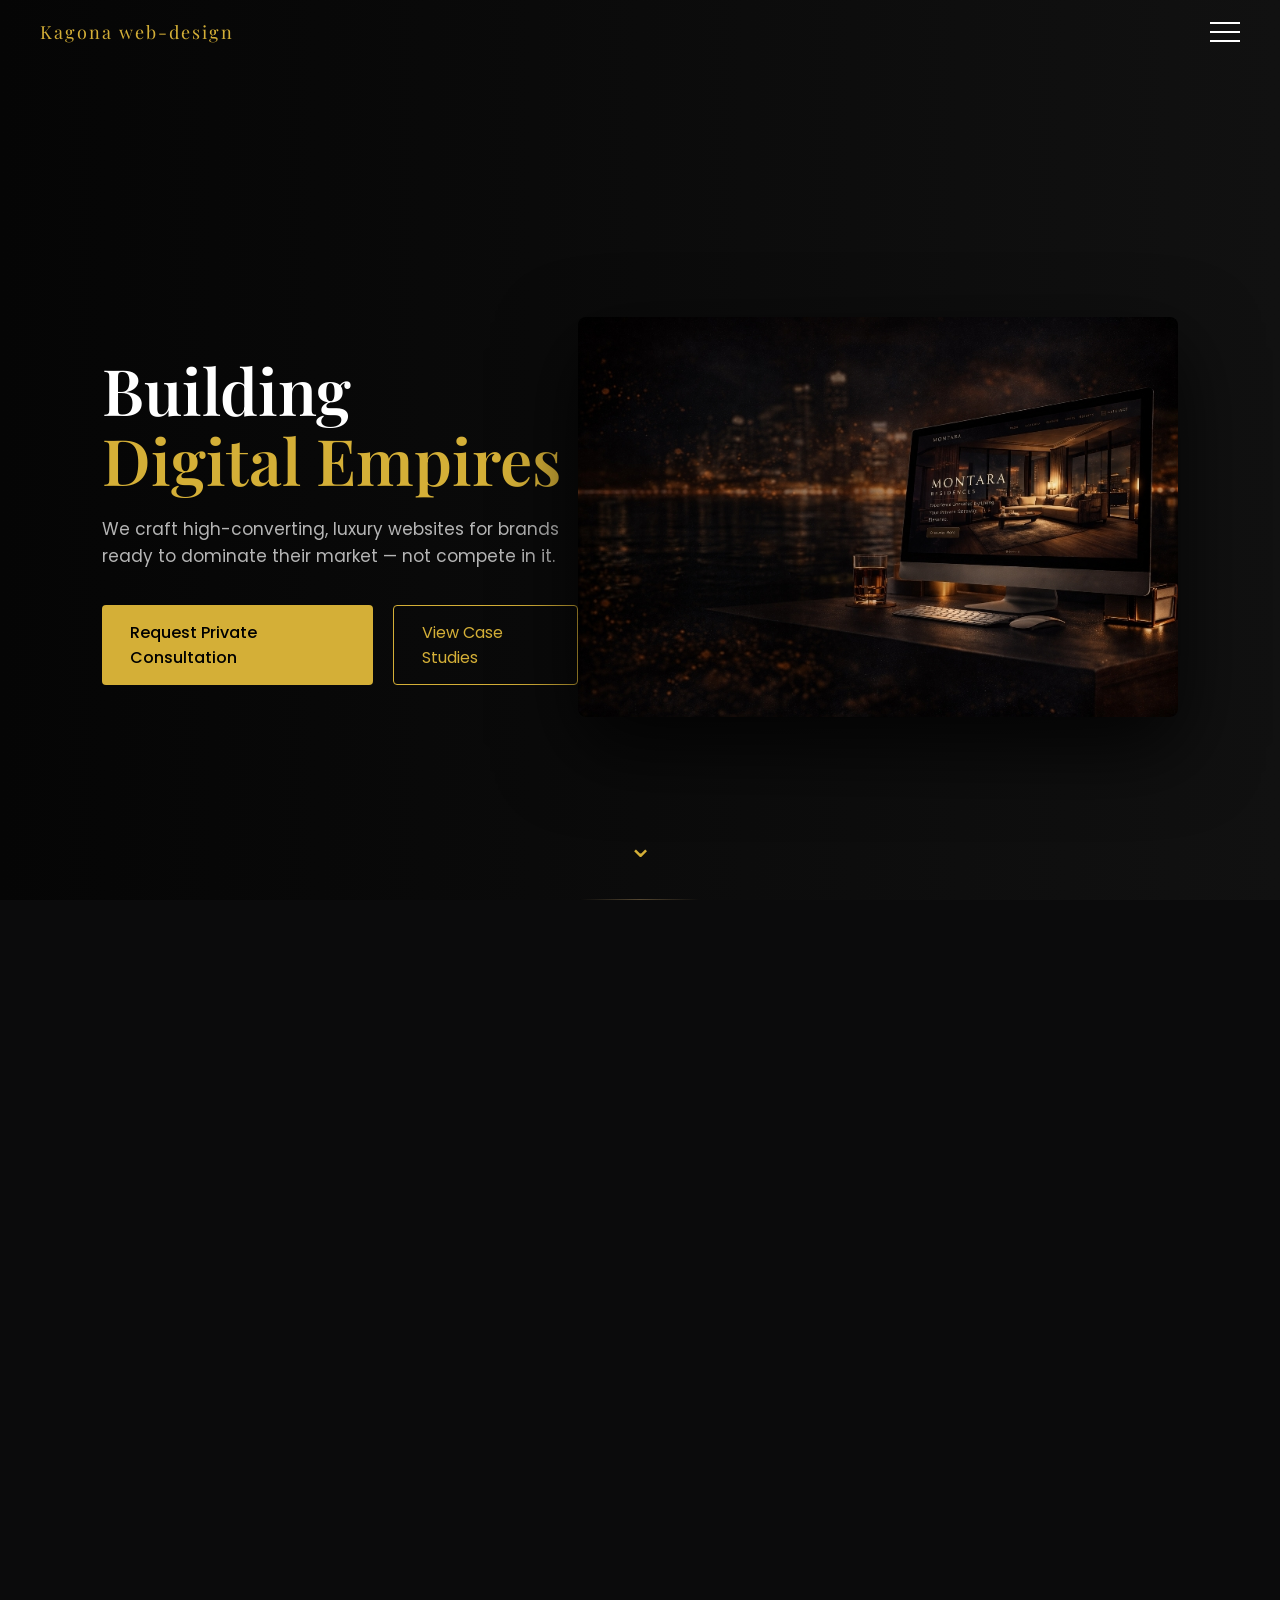
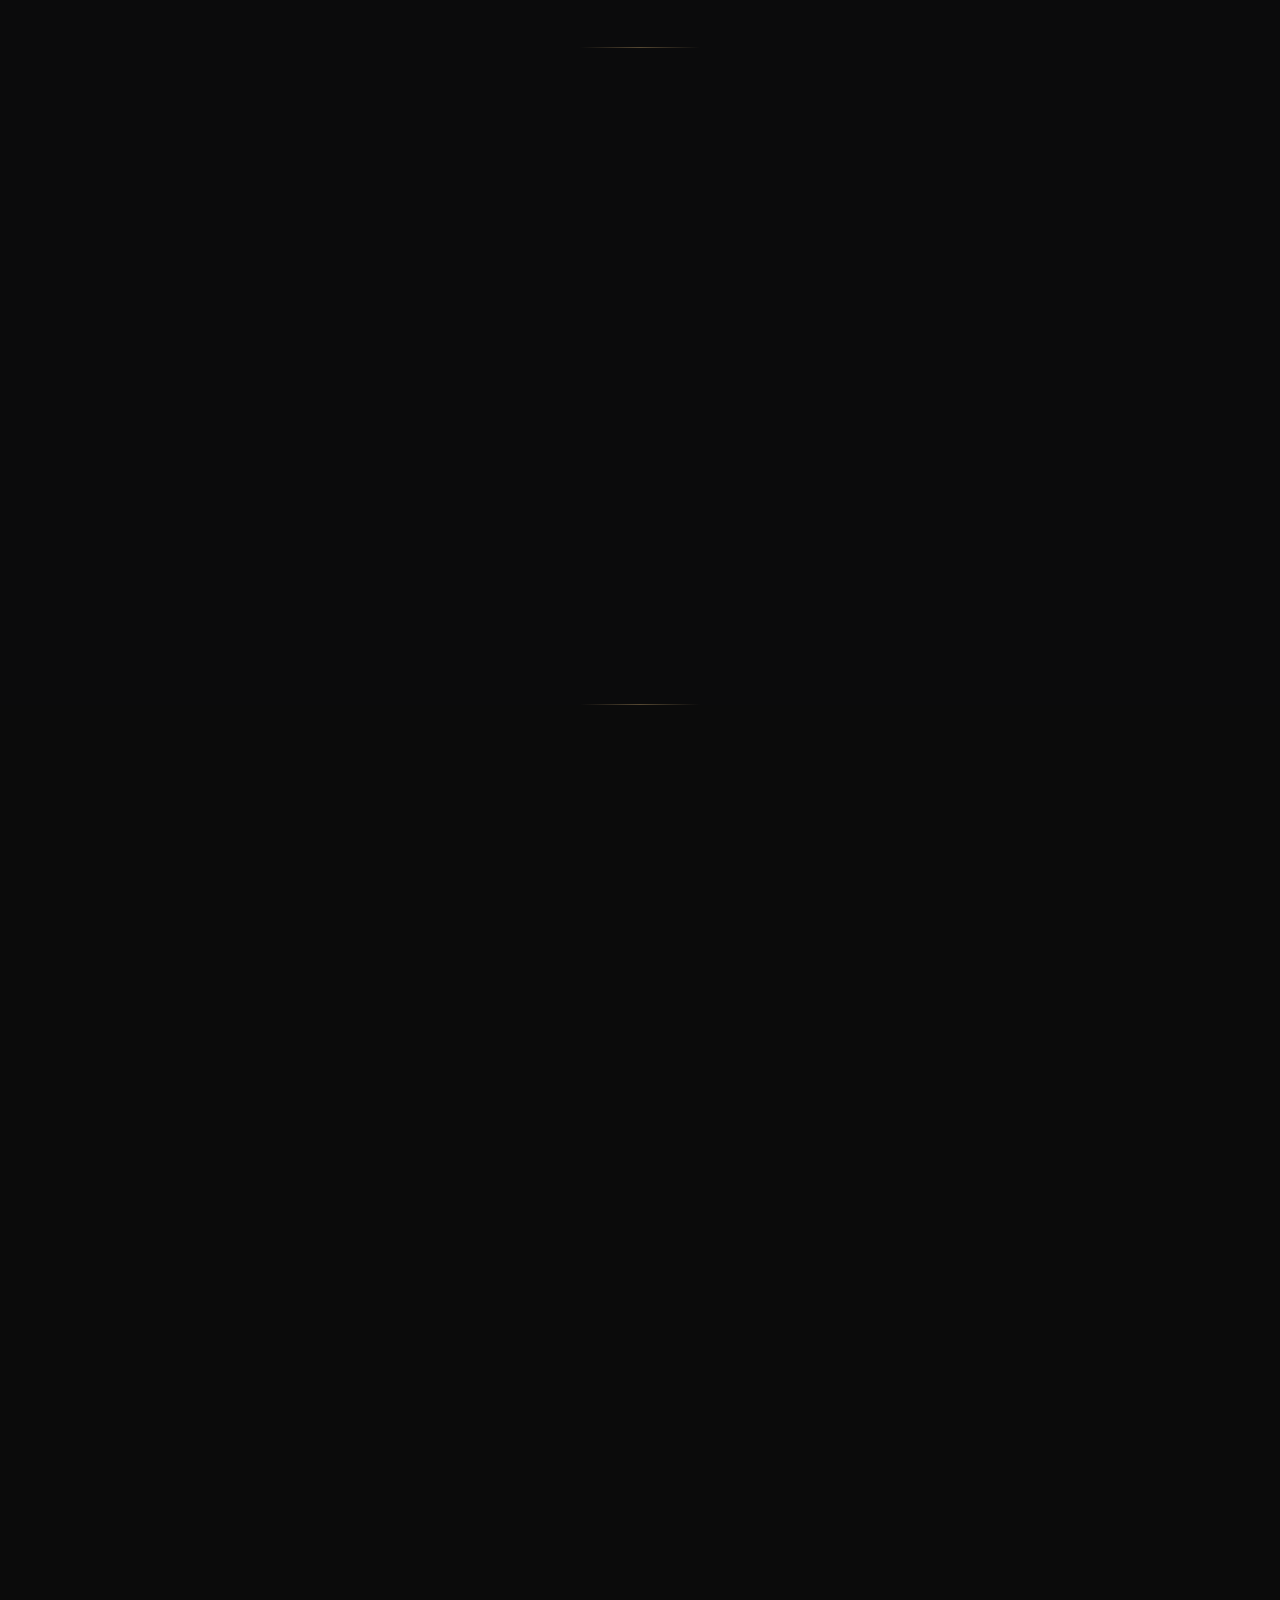
==== index.html @ cfdd4d87 "index.html" ====
<!DOCTYPE html>
<html lang="en">
<head>
<meta charset="UTF-8">
<meta name="viewport" content="width=device-width, initial-scale=1.0">
<title>Kagona Web design</title>
<link rel="stylesheet" href="style.css">
<link href="https://fonts.googleapis.com/css2?family=Playfair+Display:wght@400;600;700&family=Poppins:wght@300;400;500&display=swap" rel="stylesheet">
</head>

<body>
  
<!-- NAVBAR -->
<div class="nav-container">

  <div class="logo">Kagona web-design</div>

<div class="hamburger" id="hamburger">
  <span></span>
  <span></span>
  <span></span>
</div>

</div>


<!-- MENU OVERLAY -->
<div class="menu-overlay" id="menu">
  <a href="index.html">Home</a>
  <a href="#portfolio">Portfolio</a>
  <a href="pages/application.html">Apply</a>
  <a href="#contact">Contact</a>
</div>
  
<section class="hero">

<div class="hero-container">

<div class="hero-text">

<h1>
Building <br>
<span>Digital Empires</span>
</h1>

<p>
We craft high-converting, luxury websites for brands ready to dominate their market — not compete in it.
</p>

<div class="hero-buttons">

<a class="btn-primary" href="pages/application.html">
Request Private Consultation
</a>

<a class="btn-secondary" href="#">
View Case Studies
</a>

</div>

</div>


<div class="hero-visual">

<img src="preview.jpg" alt="Luxury website preview">

</div>

</div>

<div class="scroll-indicator">⌄</div>

</section>


<!-- =========================
   PORTFOLIO SECTION
========================= -->
  
<section class="portfolio" id="portfolio">
  
  <div class="portfolio-header reveal">
    <h2>Selected Work</h2>
    <p>Crafted experiences for brands that demand excellence.</p>
  </div>

  <div class="portfolio-grid">

    <!-- PROJECT 1 -->
    <div class="portfolio-card reveal reveal-fast"
     data-title="Montara Residences"
     data-category="Real Estate Website"
     data-image="images/project1.jpg">
      
      <img src="images/project1.jpg" alt="Project 1">

      <div class="portfolio-overlay">
        <h3>Montara Residences</h3>
        <span>Real Estate Website</span>
      </div>

    </div>


    <!-- PROJECT 2 -->
     <div class="portfolio-card reveal reveal-slow"
     data-title="ÉCLAT"
     data-category="Luxury Restaurant Experience"
     data-image="images/project2.jpg"
     data-link="https://kagonameshack-cmyk.github.io/Luxury-Dining-/">

  <img src="images/project2.jpg" alt="Luxury Restaurant Website">

  <div class="portfolio-overlay">
    <h3>ÉCLAT</h3>
    <span>Luxury Restaurant Experience</span>
  </div>

    </div>
    

    <!-- PROJECT 3 -->
<div class="portfolio-card reveal reveal-slow"

     data-title="Nyota Reserve"
     data-category="Luxury Hotel & Resort Experience"

     data-image="images/hotel-project.jpg"

     data-link="https://kagonameshack-cmyk.github.io/nyota-reserve/index.html#experience">

  <img src="images/hotel-project.jpg" alt="Luxury Hotel Website">

  <div class="portfolio-overlay">
    <h3>Nyota Reserve</h3>
    <span>Luxury Hotel & Resort Experience</span>
  </div>

</div>

<!-- PROJECT 4 -->
<div class="portfolio-card reveal reveal-slow"

     data-title="ATELIER NOIR"
     data-category="Luxury Architecture Studio"

     data-image="images/atelier-noir.jpg"

     data-link="https://kagonameshack-cmyk.github.io/ATELIER-NOIR/#philosophy">

  <img src="images/atelier-noir.jpg" alt="Luxury Architecture Studio Website">

  <div class="portfolio-overlay">
    <h3>ATELIER NOIR</h3>
    <span>Luxury Architecture Studio</span>
  </div>

</div>

    
    <!-- PROJECT 5 -->
     <div class="portfolio-card reveal reveal-slower"
     data-title="Elite Corporate"
     data-category="Corporate Brand"
     data-image="images/project3.jpg">
       
      <img src="images/project3.jpg" alt="Project 3">

      <div class="portfolio-overlay">
        <h3>Elite Corporate</h3>
        <span>Corporate Brand</span>
      </div>

    </div>

  </div>

</section>

<!-- =========================
   CASE STUDY MODAL
========================= -->

<div class="case-modal" id="caseModal">

  <div class="case-content">

    <span class="case-close" id="closeModal">&times;</span>

    <img id="caseImage" src="" alt="Project Image">

    <div class="case-details">

      <h2 id="caseTitle"></h2>

      <p id="caseCategory"></p>

      <p class="case-description">
        Crafted to position modern brands at the highest level of digital perception through cinematic visual direction, refined typography systems, immersive user experience architecture, and a meticulously engineered mobile-first interface. Every detail is designed to communicate authority, exclusivity, and premium brand value.

Explore the live experience below or begin a private project consultation.
      </p>

      <div class="case-features">

        <span>Luxury UI/UX</span>
        <span>Mobile Optimized</span>
        <span>Premium Branding</span>
        <span>Conversion Focused</span>

      </div>

      <div class="case-buttons">

        <a id="liveProjectBtn"
           href="#"
           target="_blank"
           class="live-preview-btn">
           View Live Project
        </a>

        <a href="pages/application.html" class="case-cta">
          Start a Project
        </a>

      </div>

    </div>

  </div>

</div>
  
<!-- =========================
   TRUST SECTION
========================= -->
  
<section class="trust">

  <div class="trust-header reveal">
    <h2>Trusted by Ambitious Brands</h2>
    <p>We partner with clients who value design, performance, and long-term growth.</p>
  </div>

  <div class="testimonial-grid">

    <!-- TESTIMONIAL 1 -->
    <div class="testimonial-card reveal">
      <p class="testimonial-text">
        “Before working with Kagona, our website looked average. After the redesign, it feels like a luxury brand. Clients now take us more seriously, and we’ve seen a clear increase in high-value inquiries.”
      </p>
      <h4>— Director, Montara Residences</h4>
    </div>

    <!-- TESTIMONIAL 2 -->
    <div class="testimonial-card reveal">
      <p class="testimonial-text">
        “The attention to detail is on another level. From the layout to the user experience, everything feels intentional. Customers constantly mention how premium the site feels — it’s become part of our brand identity.”
      </p>
      <h4>— Founder, Luxury Dining Nairobi</h4>
    </div>

    <!-- TESTIMONIAL 3 -->
    <div class="testimonial-card reveal">
      <p class="testimonial-text">
        “Kagona doesn’t just design websites — they think strategically. The final product positioned us as a serious company in our industry, and that shift has directly impacted how clients engage with us.”
      </p>
      <h4>— CEO, Orion Technologies</h4>
    </div>
    
  </div>

</section>

<!-- =========================
   PREMIUM FINAL CTA SECTION
========================= -->

<section class="final-cta reveal">

  <!-- SOFT GOLD GLOW -->
  <div class="cta-glow"></div>

  <div class="cta-container">

    <!-- LUXURY DIVIDER -->
    <div class="cta-line"></div>

    <!-- HEADING -->
    <h2>
      This Isn’t for Everyone
    </h2>

    <!-- DESCRIPTION -->
    <p>
      We partner with a limited number of serious brands each month.
      Every project is crafted with precision, strategy, and premium design standards
      tailored for long-term growth.
    </p>

    <!-- SCARCITY NOTE -->
    <p class="cta-note">
      Currently accepting a limited number of projects
    </p>

    <!-- TRUST BADGES -->
    <div class="trust-badges">

      <div class="trust-item">
        <span>✔</span>
        Premium Design Strategy
      </div>

      <div class="trust-item">
        <span>✔</span>
        Conversion-Focused Approach
      </div>

      <div class="trust-item">
        <span>✔</span>
        Trusted by Growing Brands
      </div>

    </div>

    <!-- BUTTON -->
    <a href="pages/application.html" class="cta-button">
      Apply for a Private Project
    </a>

  </div>

</section>

<!-- =========================
   PREMIUM FOOTER
========================= -->

<footer class="footer reveal">
  
  <div class="footer-container">

    <!-- BRAND -->
    <div class="footer-brand">
      <h3>Kagona</h3>
      <p>
        Trusted by real estate, restaurant, and corporate brands.
      </p>
    </div>

    <!-- LINKS -->
    <div class="footer-links">
      <h4>Navigation</h4>
      <a href="#portfolio">Portfolio</a>
      <a href="pages/application.html">Apply</a>
      <a href="#contact">Contact</a>
    </div>

    <!-- CONTACT -->
    <div class="footer-contact" id="contact">
      <h4>Contact</h4>
      <p>Email: <a href="mailto:kagonameshack@gmail.com">kagonameshack@gmail.com</a></p>
      <p>Nairobi, Kenya</p>
    </div>

  </div>

  <!-- BOTTOM BAR -->
  <div class="footer-bottom">
    <p>© 2026 Kagona Web Design. All rights reserved.</p>
  </div>

</footer>

<script type="module" src="script.js"></script>

</body>
</html>
---- style.css ----
*{
margin:0;
padding:0;
box-sizing:border-box;
}

body{
background:#0b0b0b;
font-family:'Poppins', sans-serif;
color:white;
overflow-x:hidden;
}

/* NAVBAR */

.navbar{
display:flex;
justify-content:space-between;
align-items:center;
padding:25px 8%;
position:absolute;
width:100%;
z-index:10;
}

.logo{
font-family:'Playfair Display', serif;
font-size:22px;
color:#d4af37;
}

.navbar nav a{
margin-left:40px;
text-decoration:none;
color:#d6d6d6;
font-size:14px;
letter-spacing:1px;
transition:0.3s;
}

.navbar nav a:hover{
color:#d4af37;
}

/* HERO */

.hero{
height:100vh;
display:flex;
align-items:center;
background:linear-gradient(to right,#050505,#111);
padding:140px 8% 0;
}

.hero-container{
display:flex;
align-items:center;
justify-content:space-between;
width:100%;
}

/* TEXT SIDE */

.hero-text{
max-width:520px;
}

.hero-text h1{
font-family:'Playfair Display', serif;
font-size:64px;
font-weight:600;
line-height:1.1;
}

.hero-text span{
color:#d4af37;
}

.hero-text p{
margin-top:20px;
color:#b5b5b5;
font-size:17px;
line-height:1.6;
}

/* BUTTONS */

.hero-buttons{
margin-top:35px;
display:flex;
gap:20px;
}

.btn-primary{
background:#d4af37;
padding:15px 28px;
text-decoration:none;
color:black;
font-weight:500;
border-radius:4px;
transition:0.3s;
}

.btn-primary:hover{
background:#e6c45a;
}

.btn-secondary{
border:1px solid #d4af37;
padding:14px 28px;
text-decoration:none;
color:#d4af37;
border-radius:4px;
transition:0.3s;
}

.btn-secondary:hover{
background:#d4af37;
color:black;
}

/* VISUAL */

.hero-visual img{
width:600px;
border-radius:8px;
box-shadow:0 30px 80px rgba(0,0,0,0.8);
}

/* SCROLL INDICATOR */

.scroll-indicator{
position:absolute;
bottom:30px;
left:50%;
transform:translateX(-50%);
font-size:30px;
color:#d4af37;
animation:scroll 2s infinite;
}

@keyframes scroll{
0%{opacity:0; transform:translate(-50%,0);}
50%{opacity:1;}
100%{opacity:0; transform:translate(-50%,15px);}
}

/* RESPONSIVE */

@media(max-width:900px){

.hero-container{
flex-direction:column;
text-align:center;
}

.hero-text h1{
font-size:42px;
}

.hero-visual img{
width:90%;
margin-top:40px;
}

.hero-buttons{
justify-content:center;
}

}


/* =========================
   STICKY NAVBAR UPGRADE
========================= */

.nav-container{
position:fixed;
top:0;
left:0;

width:100%;

display:flex;
justify-content:space-between;
align-items:center;

padding:20px 40px;

z-index:1000;

transition: all 0.4s ease;
}

.nav-container .logo{
font-size:18px;
letter-spacing:2px;
}


/* SCROLL STATE */

.nav-container.scrolled{
background: rgba(0,0,0,0.6);
backdrop-filter: blur(10px);

padding:12px 40px;

border-bottom:1px solid rgba(255,255,255,0.08);
    }

/* =========================
   HAMBURGER ICON
========================= */

.hamburger{
width:30px;
height:20px;

display:flex;
flex-direction:column;
justify-content:space-between;

cursor:pointer;

z-index:1001; /* always clickable */
}

.hamburger span{
display:block;
height:2px;
background:white;
transition:all 0.4s ease;
}


/* ANIMATE TO "X" */

.hamburger.active span:nth-child(1){
transform: translateY(9px) rotate(45deg);
}

.hamburger.active span:nth-child(2){
opacity:0;
transform: scale(0);
}

.hamburger.active span:nth-child(3){
transform: translateY(-9px) rotate(-45deg);
}


/* =========================
   MENU OVERLAY
========================= */

.menu-overlay{
position:fixed;
top:0;
left:0;

width:100%;
height:100vh;

background:rgba(5,5,6,0.96);
backdrop-filter: blur(14px);

display:flex;
flex-direction:column;
justify-content:center;
align-items:center;

gap:35px;

opacity:0;
pointer-events:none;

transform: translateY(20px);

transition: all 0.4s ease;

z-index:999;
}

.menu-overlay.active{
opacity:1;
pointer-events:auto;
transform: translateY(0);
}


/* =========================
   MENU LINKS
========================= */

.menu-overlay a{
color:#eaeaea;
font-size:30px;
letter-spacing:1px;

text-decoration:none;

position:relative;

transition:0.3s ease;
}

.menu-overlay a:hover{
color:#C8A96A;
transform: translateY(-3px);
}

/* underline animation */

.menu-overlay a::after{
content:"";
position:absolute;
left:0;
bottom:-6px;

width:0%;
height:1px;

background:#C8A96A;

transition:0.3s;
}

.menu-overlay a:hover::after{
width:100%;
    }

/* =========================
   PORTFOLIO SECTION
========================= */

.portfolio{
padding:120px 20px;
background:#0b0b0c;
color:white;
text-align:center;
}

.portfolio-header h2{
font-size:36px;
font-family: "Playfair Display", serif;
margin-bottom:10px;
}

.portfolio-header p{
color:#aaa;
margin-bottom:60px;
}


/* GRID */

.portfolio-grid{
display:grid;
grid-template-columns: repeat(auto-fit, minmax(280px, 1fr));
gap:30px;
}


/* CARD */

.portfolio-card{
position:relative;
overflow:hidden;
border-radius:16px;
cursor:pointer;
}

/* IMAGE */

.portfolio-card img{
width:100%;
height:100%;
object-fit:cover;
transition:0.5s ease;
}

/* DARK OVERLAY */

.portfolio-overlay{
position:absolute;
bottom:0;
left:0;
width:100%;
padding:20px;

background:linear-gradient(to top, rgba(0,0,0,0.85), transparent);

/* 👇 ALWAYS VISIBLE */
opacity:1;

transition:0.4s ease;
}

/* TEXT STYLE UPGRADE */

.portfolio-overlay h3{
font-size:18px;
margin-bottom:5px;
font-family: "Playfair Display", serif;
}

.portfolio-overlay span{
font-size:12px;
color:#C8A96A;
letter-spacing:2px;
text-transform:uppercase;
    }

/* HOVER EFFECT */

.portfolio-card:hover img{
transform:scale(1.08);
}

.portfolio-card:hover .portfolio-overlay{
opacity:1;
    }

.portfolio-card:hover .portfolio-overlay{
background:linear-gradient(to top, rgba(0,0,0,0.95), transparent);
    }

/* =========================
   CASE STUDY MODAL
========================= */

.case-modal{
position:fixed;
top:0;
left:0;
width:100%;
height:100vh;

background:rgba(0,0,0,0.95);
backdrop-filter:blur(10px);

display:flex;
justify-content:center;
align-items:center;

opacity:0;
pointer-events:none;
transition:opacity 0.4s ease;

z-index:9999;
}

.case-modal.active{
opacity:1;
pointer-events:auto;
}


/* CONTENT ANIMATION */

.case-content{
max-width:900px;
width:90%;
color:white;
text-align:center;
position:relative;

/* 👇 animation start state */
transform: scale(0.9) translateY(30px);
opacity:0;

transition: all 0.5s ease;
}

/* 👇 animate IN */
.case-modal.active .case-content{
transform: scale(1) translateY(0);
opacity:1;
}

/* IMAGE */

.case-content img{
width:100%;
border-radius:16px;
margin-bottom:20px;
}

/* TEXT */

.case-details h2{
font-size:28px;
margin-bottom:10px;
font-family:"Playfair Display", serif;
}

.case-details p{
color:#aaa;
margin-bottom:15px;
}

/* CATEGORY */

#caseCategory{
color:#C8A96A;
letter-spacing:2px;
font-size:12px;
text-transform:uppercase;
}

/* BUTTON */

.case-cta{
display:inline-block;
margin-top:15px;
padding:12px 30px;

background:#C8A96A;
color:black;

border-radius:8px;
text-decoration:none;
}


/* CLOSE BUTTON */

.case-close{
position:absolute;
top:-40px;
right:0;

font-size:30px;
cursor:pointer;
    }

/* =========================
   BUTTON MICRO-INTERACTIONS
========================= */

.btn-primary,
.case-cta{

position:relative;
overflow:hidden;

transition: all 0.3s ease;
}

/* HOVER LIFT */

.btn-primary:hover,
.case-cta:hover{
transform: translateY(-3px) scale(1.02);
box-shadow: 0 10px 30px rgba(200,169,106,0.25);
}


/* GLOW RIPPLE EFFECT */

.btn-primary::after,
.case-cta::after{

content:"";
position:absolute;
top:0;
left:-100%;

width:100%;
height:100%;

background: linear-gradient(
120deg,
transparent,
rgba(255,255,255,0.3),
transparent
);

transition:0.6s;
}

.btn-primary:hover::after,
.case-cta:hover::after{
left:100%;
}

/* =========================
   PORTFOLIO MICRO EFFECTS
========================= */

.portfolio-card{
transition: all 0.4s ease;
}

/* DEPTH EFFECT */

.portfolio-card:hover{
transform: translateY(-8px) scale(1.02);
box-shadow: 0 20px 40px rgba(0,0,0,0.4);
}

/* IMAGE ZOOM IMPROVED */

.portfolio-card img{
transition: transform 0.6s ease;
}

.portfolio-card:hover img{
transform: scale(1.1);
    }

/* MODAL IMAGE EFFECT */

.case-content img{
transition: transform 0.6s ease;
}

.case-modal.active .case-content img{
transform: scale(1.03);
}

/* =========================
   TRUST SECTION
========================= */

.trust{
padding:120px 20px;
text-align:center;
background:#0b0b0c;
color:white;
}

/* HEADER */

.trust-header h2{
font-size:32px;
margin-bottom:10px;
font-family:"Playfair Display", serif;
}

.trust-header p{
color:#aaa;
margin-bottom:60px;
}


/* GRID */

.testimonial-grid{
display:grid;
grid-template-columns: repeat(auto-fit, minmax(250px,1fr));
gap:30px;
max-width:1000px;
margin:auto;
}


/* CARD */

.testimonial-card{

background: rgba(255,255,255,0.03);

border:1px solid rgba(255,255,255,0.08);

padding:30px;

border-radius:16px;

backdrop-filter: blur(10px);

transition:0.4s ease;
}

/* HOVER EFFECT */

.testimonial-card:hover{
transform: translateY(-6px);
border-color:#C8A96A;
box-shadow:0 15px 40px rgba(0,0,0,0.4);
}


/* TEXT */

.testimonial-text{
font-size:14px;
color:#ddd;
margin-bottom:20px;
line-height:1.6;
}

.testimonial-card h4{
color:#C8A96A;
font-size:13px;
letter-spacing:1px;
}

/* =========================
   PREMIUM FINAL CTA
========================= */

.final-cta{
padding:120px 20px;
background:
radial-gradient(circle at top,
rgba(201,169,97,0.10),
transparent 45%),
#050505;
position:relative;
overflow:hidden;
}

.final-cta::before{
content:"";
position:absolute;
top:-200px;
left:50%;
transform:translateX(-50%);
width:700px;
height:700px;
background:radial-gradient(
circle,
rgba(201,169,97,0.10),
transparent 70%
);
pointer-events:none;
}

.cta-container{
max-width:760px;
margin:auto;
padding:70px 38px;
border:1px solid rgba(201,169,97,0.12);
border-radius:40px;
background:rgba(255,255,255,0.015);
backdrop-filter:blur(14px);
text-align:center;
position:relative;
z-index:2;
box-shadow:
0 0 40px rgba(0,0,0,0.55),
0 0 80px rgba(201,169,97,0.06);
}

/* HEADING */

.cta-container h2{
font-family:'Playfair Display', serif;
font-size:clamp(3rem, 7vw, 5rem);
line-height:0.95;
font-weight:700;
color:#fff;
margin-bottom:34px;
letter-spacing:-1.8px;
}

/* TEXT */

.cta-container p{
font-size:1.12rem;
line-height:2;
color:rgba(255,255,255,0.72);
max-width:640px;
margin:0 auto 30px;
font-weight:300;
}

/* SCARCITY BOX */

.cta-note{
display:flex;
align-items:center;
justify-content:center;
gap:14px;

padding:24px 28px;
margin:45px auto 38px;

max-width:640px;

border-radius:24px;

background:
linear-gradient(
180deg,
rgba(201,169,97,0.08),
rgba(201,169,97,0.03)
);

border:1px solid rgba(201,169,97,0.14);

font-size:1rem;
font-weight:500;
letter-spacing:3px;
text-transform:uppercase;
color:#d4d4d4;

box-shadow:
0 0 25px rgba(201,169,97,0.06);
}

.cta-note::before{
content:"";
width:10px;
height:10px;
border-radius:50%;
background:#c9a961;

box-shadow:
0 0 14px #c9a961,
0 0 28px rgba(201,169,97,0.7);
}

/* TRUST BADGES */

.trust-badges{
display:flex;
flex-direction:column;
gap:16px;
margin-bottom:50px;
}

.trust-badges p{
margin:0;
font-size:1rem;
font-weight:500;
letter-spacing:0.4px;
color:#f1f1f1;
}

/* CTA BUTTON */

.cta-button{
display:inline-flex;
align-items:center;
justify-content:center;

padding:20px 42px;
min-width:320px;

background:#c9a961;
color:#050505;

font-size:1.05rem;
font-weight:700;
letter-spacing:0.5px;
text-decoration:none;

border-radius:18px;

transition:all 0.35s ease;

box-shadow:
0 0 30px rgba(201,169,97,0.18);
}

.cta-button:hover{
transform:translateY(-4px) scale(1.01);

background:#d9b66d;

box-shadow:
0 14px 45px rgba(201,169,97,0.28);
}

/* MOBILE */

@media(max-width:768px){

.final-cta{
padding:90px 18px;
}

.cta-container{
padding:60px 24px;
border-radius:30px;
}

.cta-container h2{
font-size:3.6rem;
line-height:0.95;
margin-bottom:26px;
}

.cta-container p{
font-size:1.02rem;
line-height:1.9;
}

.cta-note{
font-size:0.82rem;
letter-spacing:2px;
padding:22px 18px;
line-height:1.8;
}

.trust-badges{
gap:14px;
margin-bottom:42px;
}

.trust-badges p{
font-size:0.96rem;
}

.cta-button{
width:100%;
min-width:unset;
padding:20px;
font-size:1rem;
border-radius:16px;
}

    }

/* =========================
   FOOTER
========================= */

.footer{
background:#000;
color:white;
padding:80px 20px 30px;
}

/* CONTAINER */

.footer-container{
display:grid;
grid-template-columns: repeat(auto-fit, minmax(200px,1fr));
gap:40px;

max-width:1100px;
margin:auto;
}


/* BRAND */

.footer-brand h3{
font-family:"Playfair Display", serif;
margin-bottom:10px;
}

.footer-brand p{
color:#aaa;
line-height:1.6;
}


/* LINKS */

.footer-links h4,
.footer-contact h4{
margin-bottom:15px;
color:#C8A96A;
letter-spacing:1px;
font-size:13px;
}

.footer-links a{
display:block;
color:#ddd;
text-decoration:none;
margin-bottom:10px;
transition:0.3s;
}

.footer-links a:hover{
color:#C8A96A;
}


/* CONTACT */

.footer-contact p{
color:#aaa;
margin-bottom:8px;
}


/* BOTTOM */

.footer-bottom{
text-align:center;
margin-top:50px;

border-top:1px solid rgba(255,255,255,0.08);
padding-top:20px;
}

.footer-bottom p{
color:#777;
font-size:13px;
    }

/* Footer email link style */

.footer-contact a{
color:#C8A96A; /* gold */
text-decoration:none;
transition:0.3s;
}

.footer-contact a:hover{
color:#E5C98B; /* lighter gold on hover */
}


/* =========================
   FEATURED PROJECT
========================= */

.featured-project{
position:relative;
overflow:hidden;
border:1px solid rgba(212,175,55,0.2);
box-shadow:0 25px 80px rgba(0,0,0,0.45);
}

.featured-project::before{
content:"FEATURED";
position:absolute;
top:18px;
left:18px;
background:#d4af37;
color:#000;
font-size:0.7rem;
font-weight:600;
padding:6px 12px;
letter-spacing:2px;
z-index:5;
}

/* =========================
   CASE FEATURES
========================= */

.case-features{
display:flex;
flex-wrap:wrap;
gap:12px;
margin-top:25px;
}

.case-features span{
padding:10px 18px;
border:1px solid rgba(212,175,55,0.25);
background:rgba(212,175,55,0.05);
font-size:0.75rem;
letter-spacing:1px;
text-transform:uppercase;
color:#d4af37;
}

/* =========================
   CASE BUTTONS
========================= */

.case-buttons{
display:flex;
gap:15px;
margin-top:35px;
flex-wrap:wrap;
}

.live-preview-btn{
padding:15px 28px;
border:1px solid rgba(212,175,55,0.4);
background:rgba(212,175,55,0.06);
color:#d4af37;
text-decoration:none;
letter-spacing:1px;
font-size:0.82rem;
text-transform:uppercase;
transition:0.4s ease;
}

.live-preview-btn:hover{
background:#d4af37;
color:#000;
transform:translateY(-3px);
}

/* CINEMATIC SECTION DIVIDERS */

section{
    position:relative;
}

section::after{
    content:"";

    position:absolute;

    bottom:0;
    left:50%;

    transform:translateX(-50%);

    width:120px;
    height:1px;

    background:
    linear-gradient(
        to right,
        transparent,
        rgba(198,164,108,0.4),
        transparent
    );
    }

footer::after{
    display:none;
}

/* =========================
   CINEMATIC REVEALS
========================= */

.reveal {
  opacity: 0;
  transform: translateY(80px);
  transition:
    opacity 1.2s ease,
    transform 1.2s cubic-bezier(0.16, 1, 0.3, 1);

  will-change: transform, opacity;
}

.reveal.active {
  opacity: 1;
  transform: translateY(0);
}


/* DIFFERENT REVEAL SPEEDS */

.reveal-slow {
  transition-delay: 0.2s;
}

.reveal-slower {
  transition-delay: 0.4s;
}

.reveal-fast {
  transition-delay: 0s;
}


/* HERO CINEMATIC */

.hero-text h1 {
  opacity: 0;
  transform: translateY(60px);
  animation: heroReveal 1.2s ease forwards;
}

.hero-text p {
  opacity: 0;
  transform: translateY(60px);
  animation: heroReveal 1.2s ease forwards;
  animation-delay: 0.3s;
}

.hero-buttons {
  opacity: 0;
  transform: translateY(60px);
  animation: heroReveal 1.2s ease forwards;
  animation-delay: 0.6s;
}

.hero-visual img {
  opacity: 0;
  transform: scale(1.05);
  animation: heroImageReveal 1.6s ease forwards;
  animation-delay: 0.4s;
}


@keyframes heroReveal {

  to {
    opacity: 1;
    transform: translateY(0);
  }

}

@keyframes heroImageReveal {

  to {
    opacity: 1;
    transform: scale(1);
  }

    }
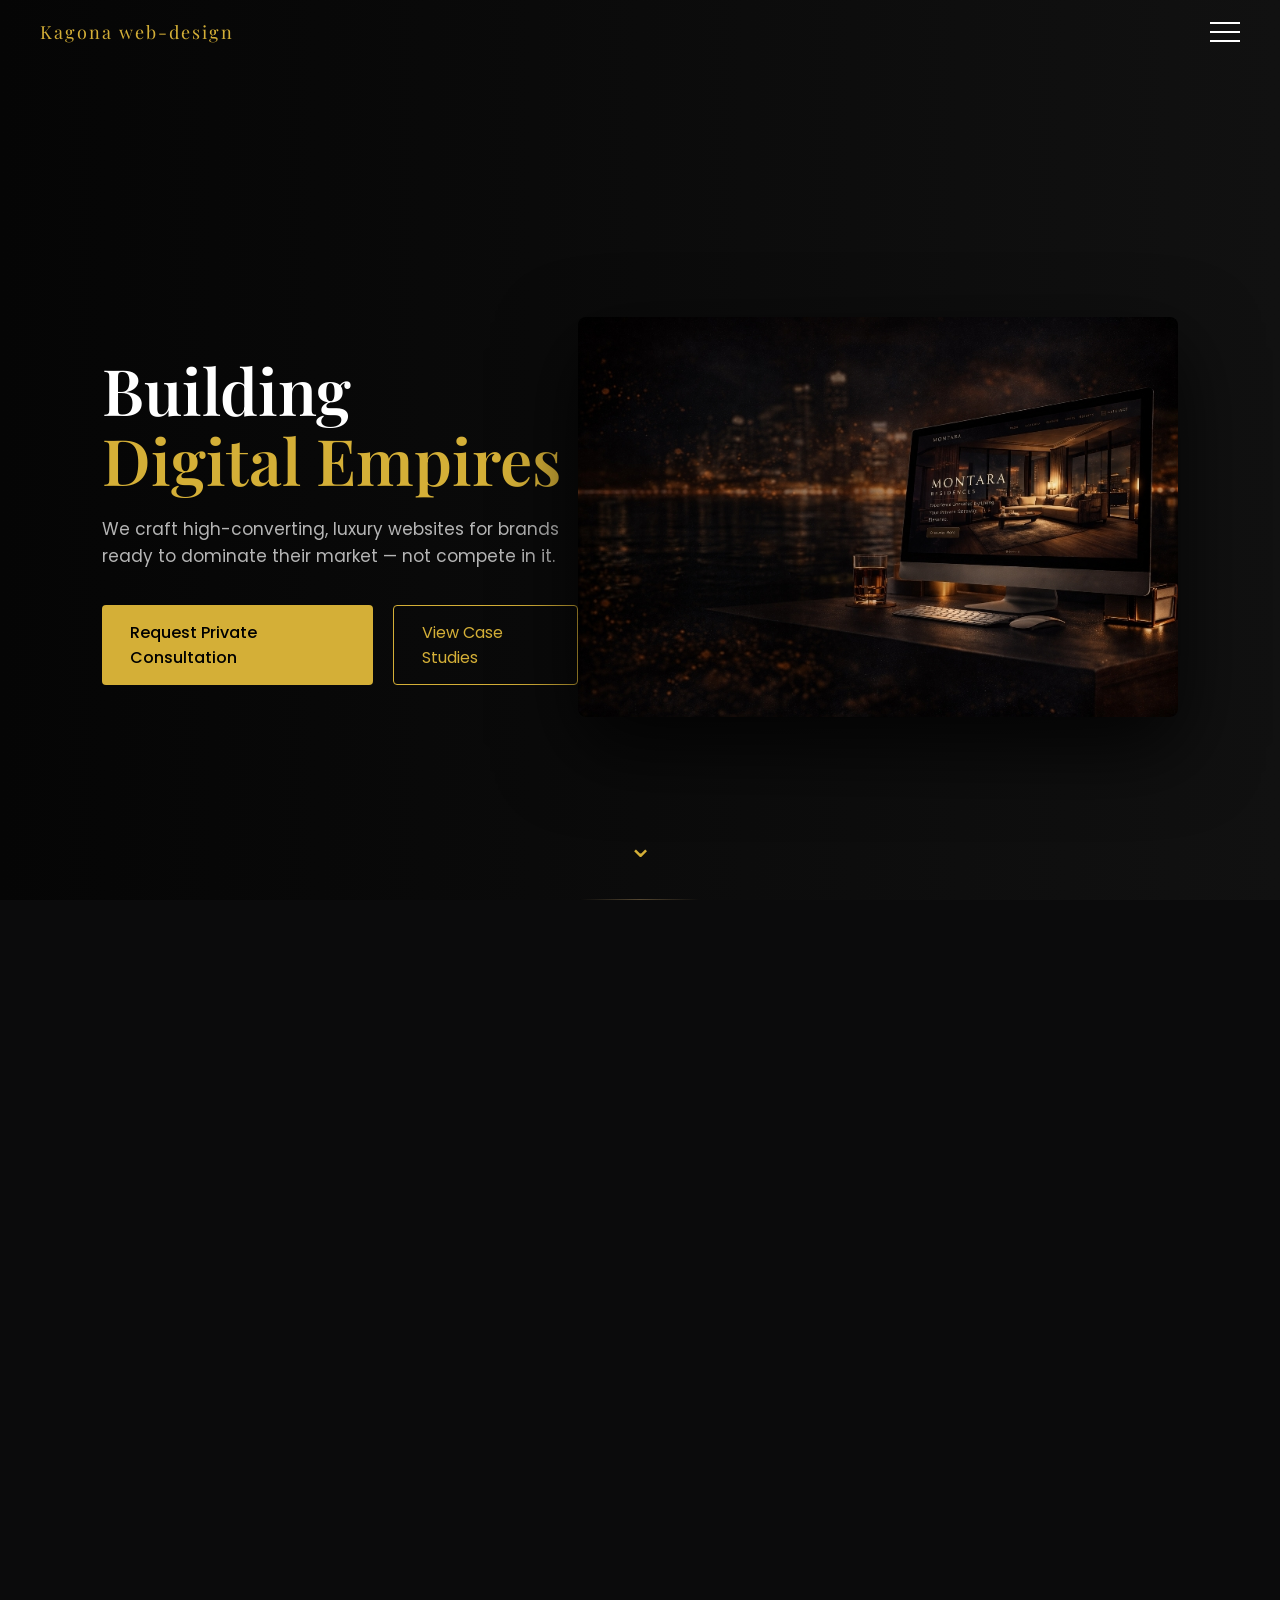
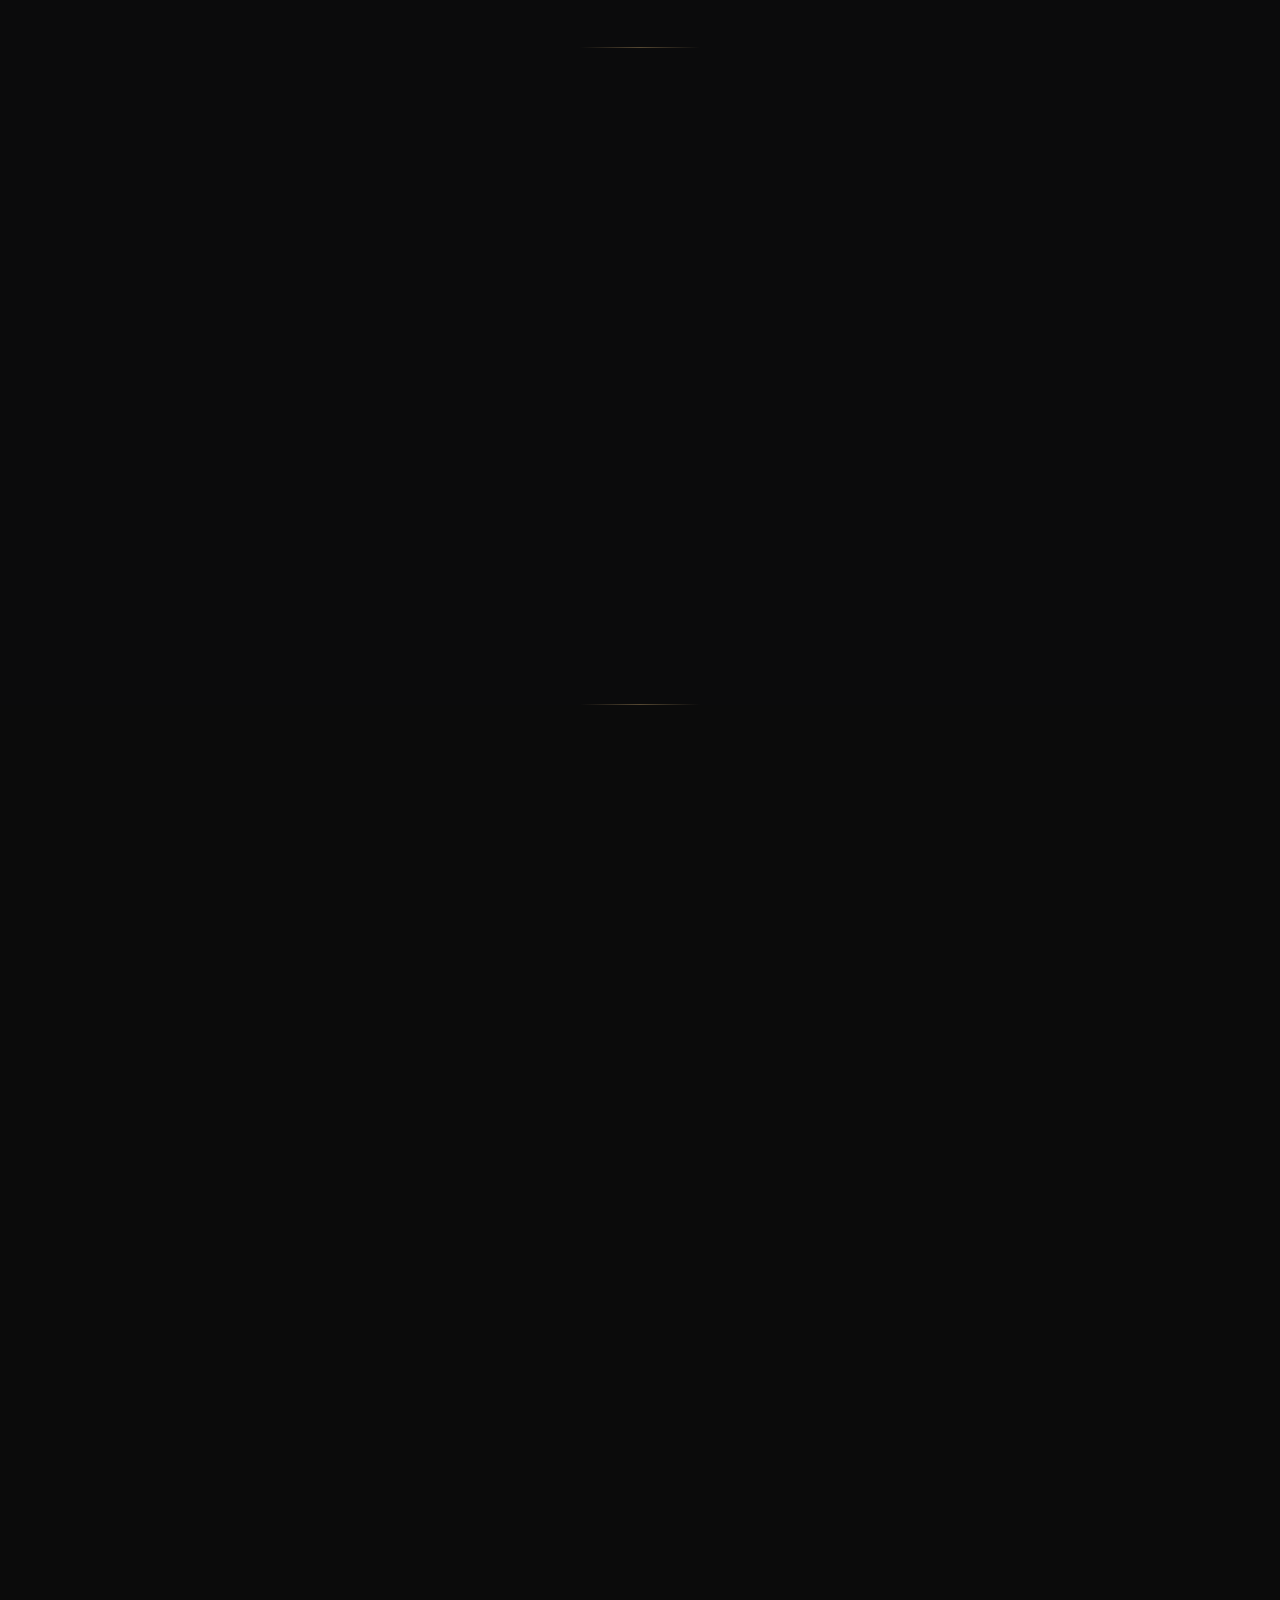
==== commit c734683d: "index.html" ====
--- a/index.html
+++ b/index.html
@@ -344,9 +344,9 @@
 
     <!-- BRAND -->
     <div class="footer-brand">
-      <h3>Kagona</h3>
+      <h3>Kagona web design</h3>
       <p>
-        Trusted by real estate, restaurant, and corporate brands.
+        Partnering with ambitious brands across real estate, hospitality, architecture, and corporate industries to create premium digital experiences that command attention and elevate perception.
       </p>
     </div>
 
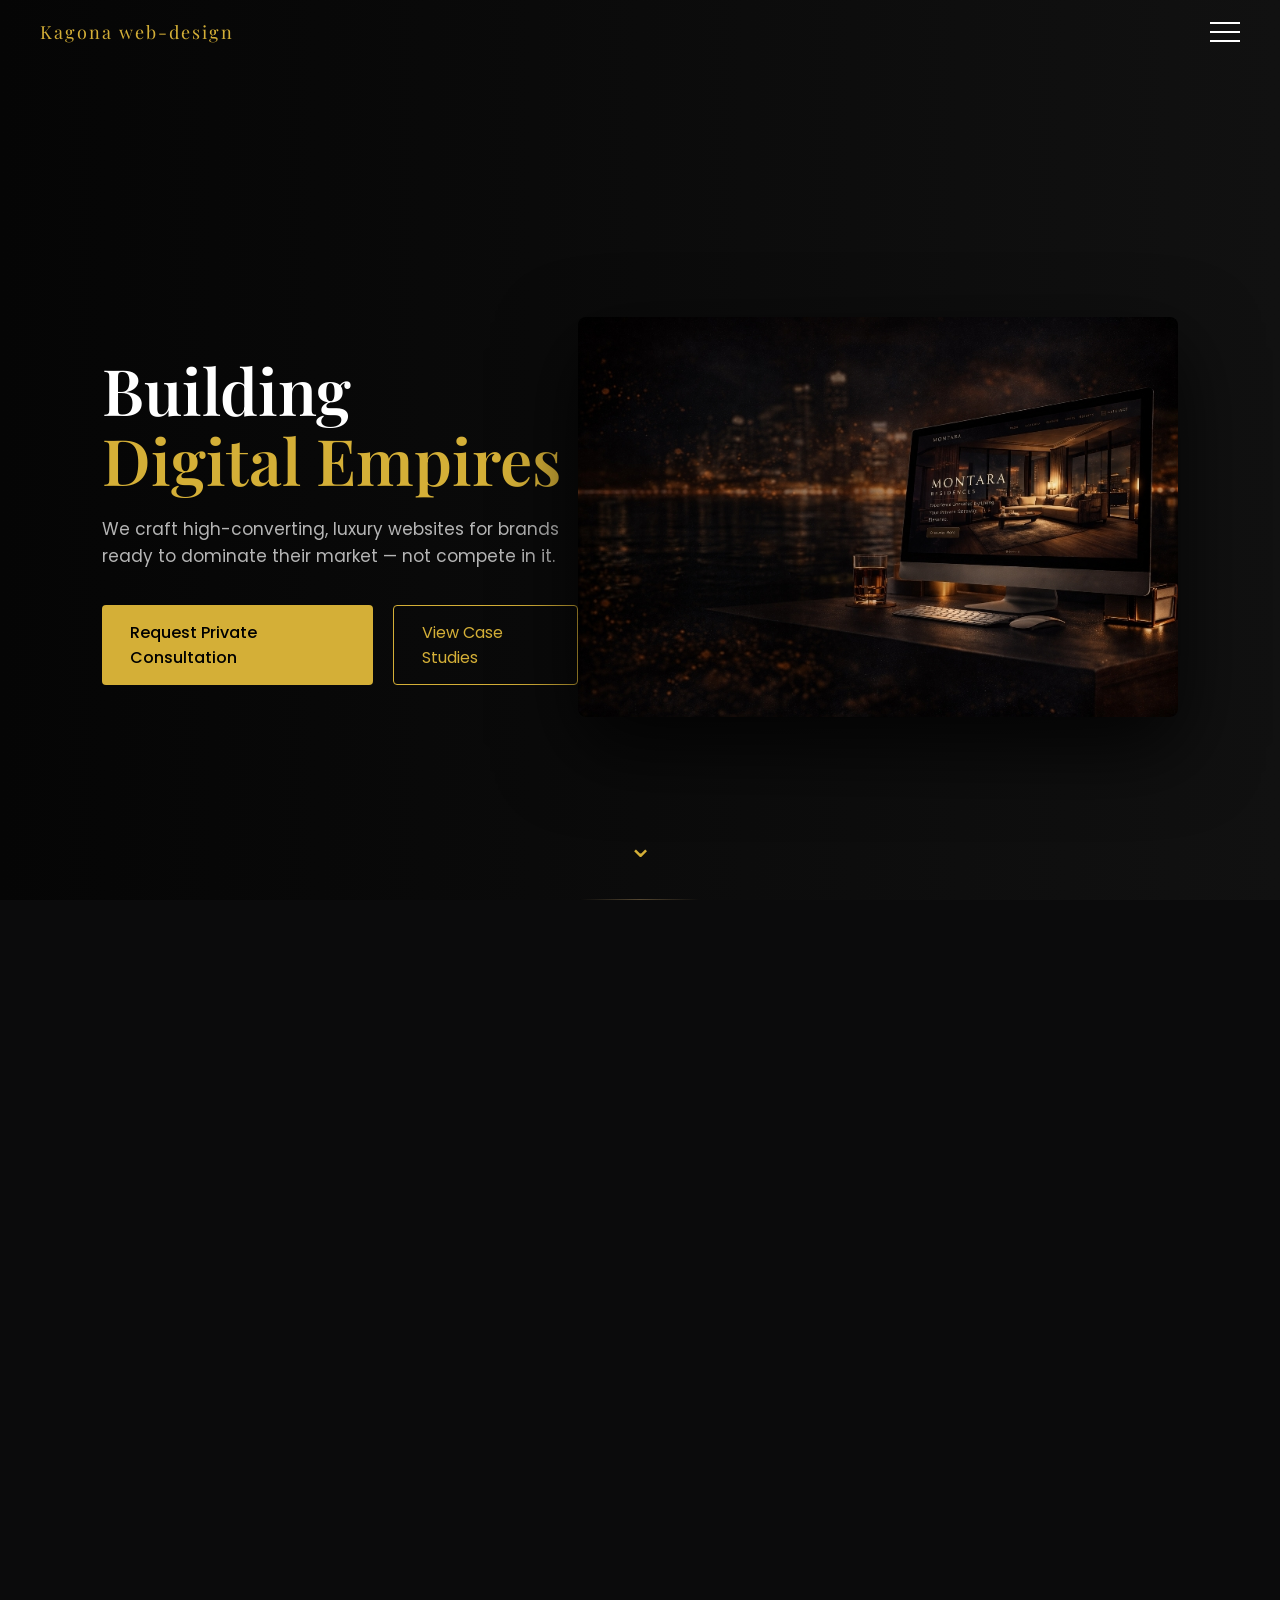
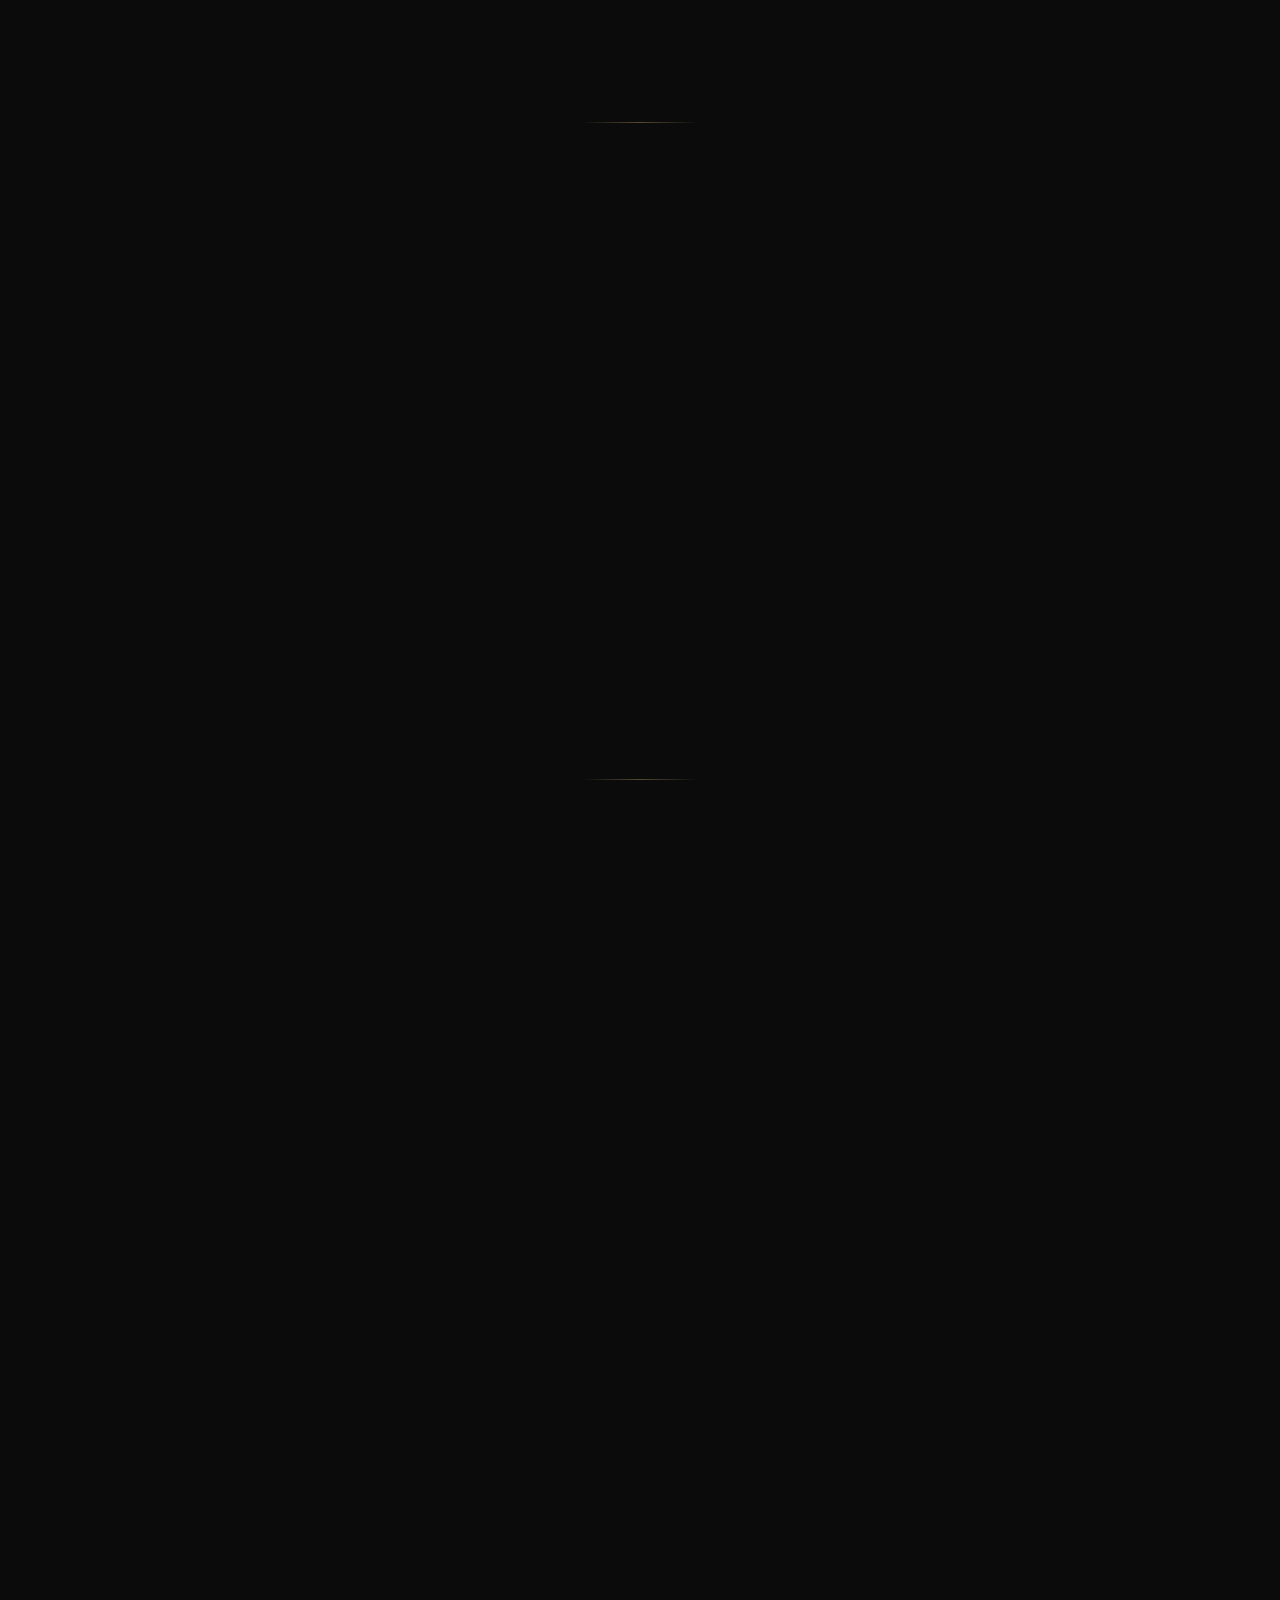
==== commit 9312786a: "index.html" ====
--- a/index.html
+++ b/index.html
@@ -90,9 +90,11 @@
 
     <!-- PROJECT 1 -->
     <div class="portfolio-card reveal reveal-fast"
-     data-title="Montara Residences"
+     data-title="VÉRITÉ ESTATES"
      data-category="Real Estate Website"
      data-image="images/project1.jpg">
+
+      data-link="https://kagonameshack-cmyk.github.io/V-RIT-ESTATES/">
       
       <img src="images/project1.jpg" alt="Project 1">
 
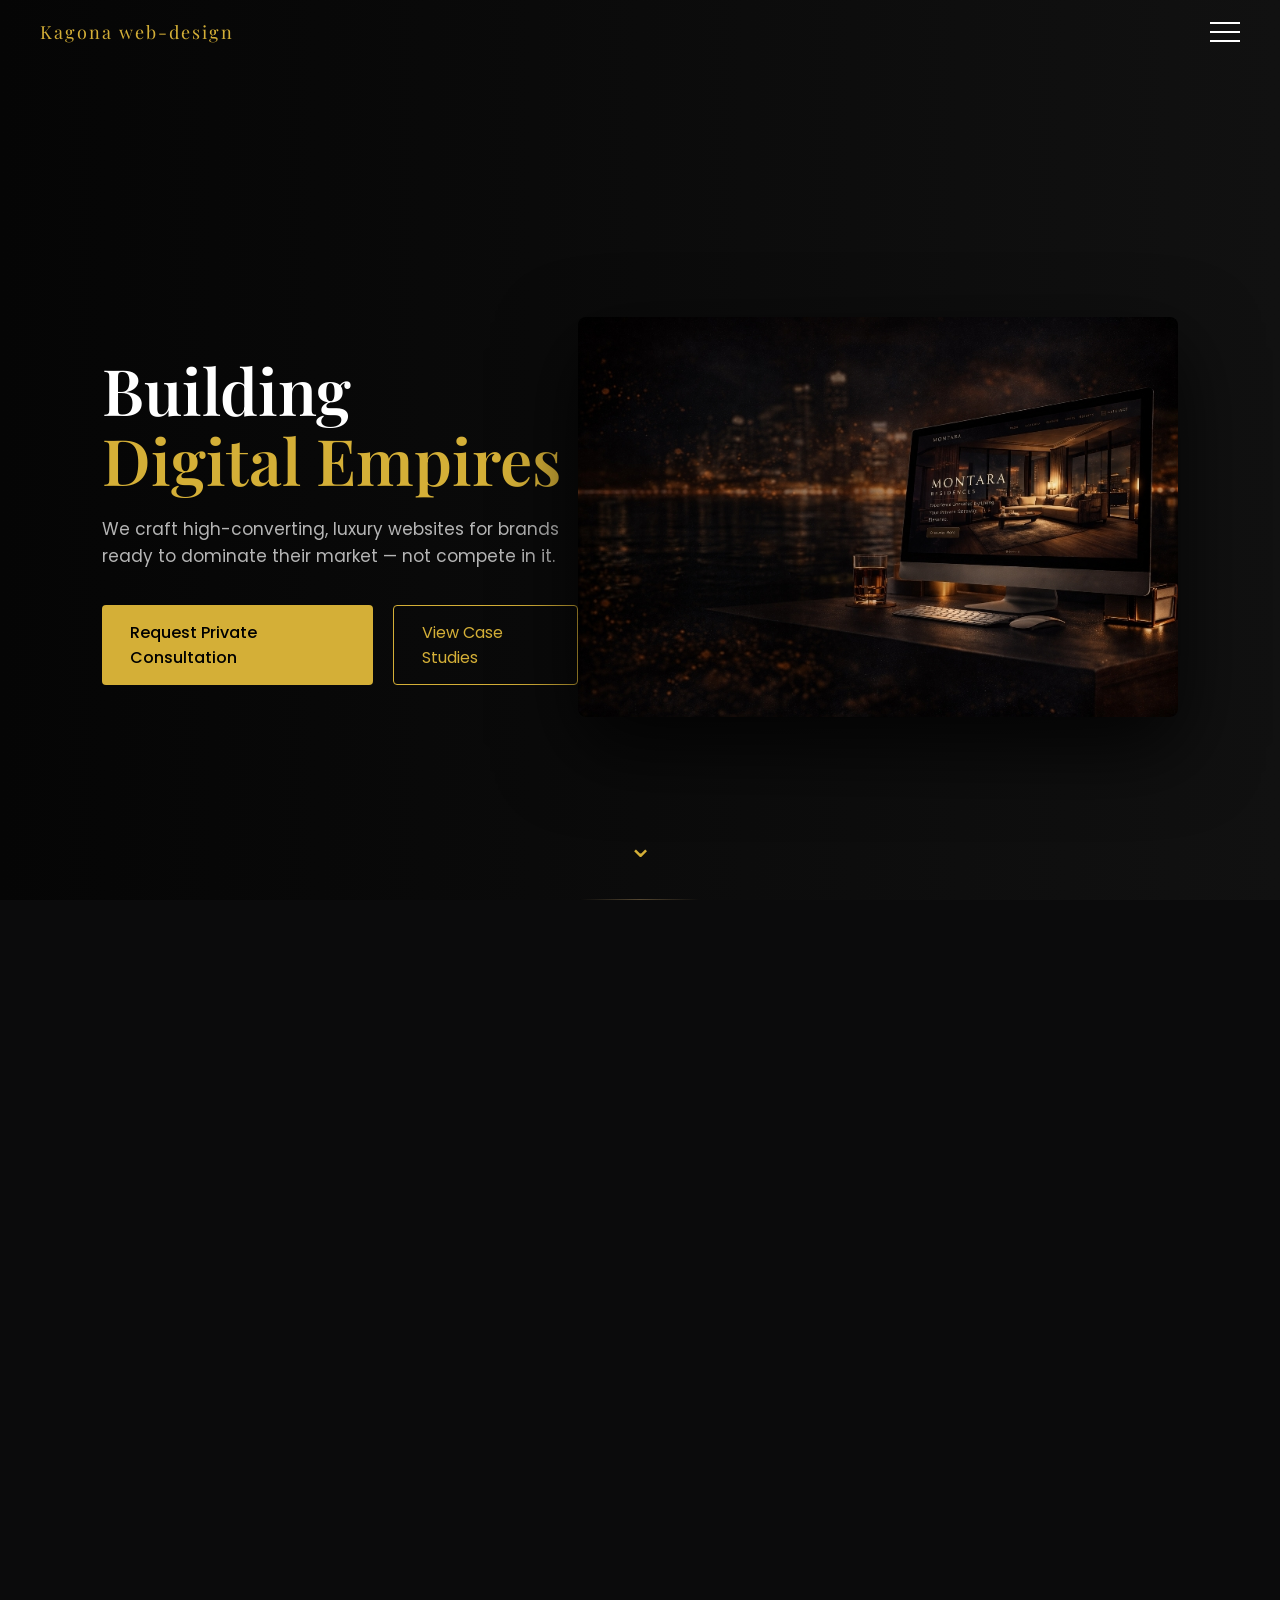
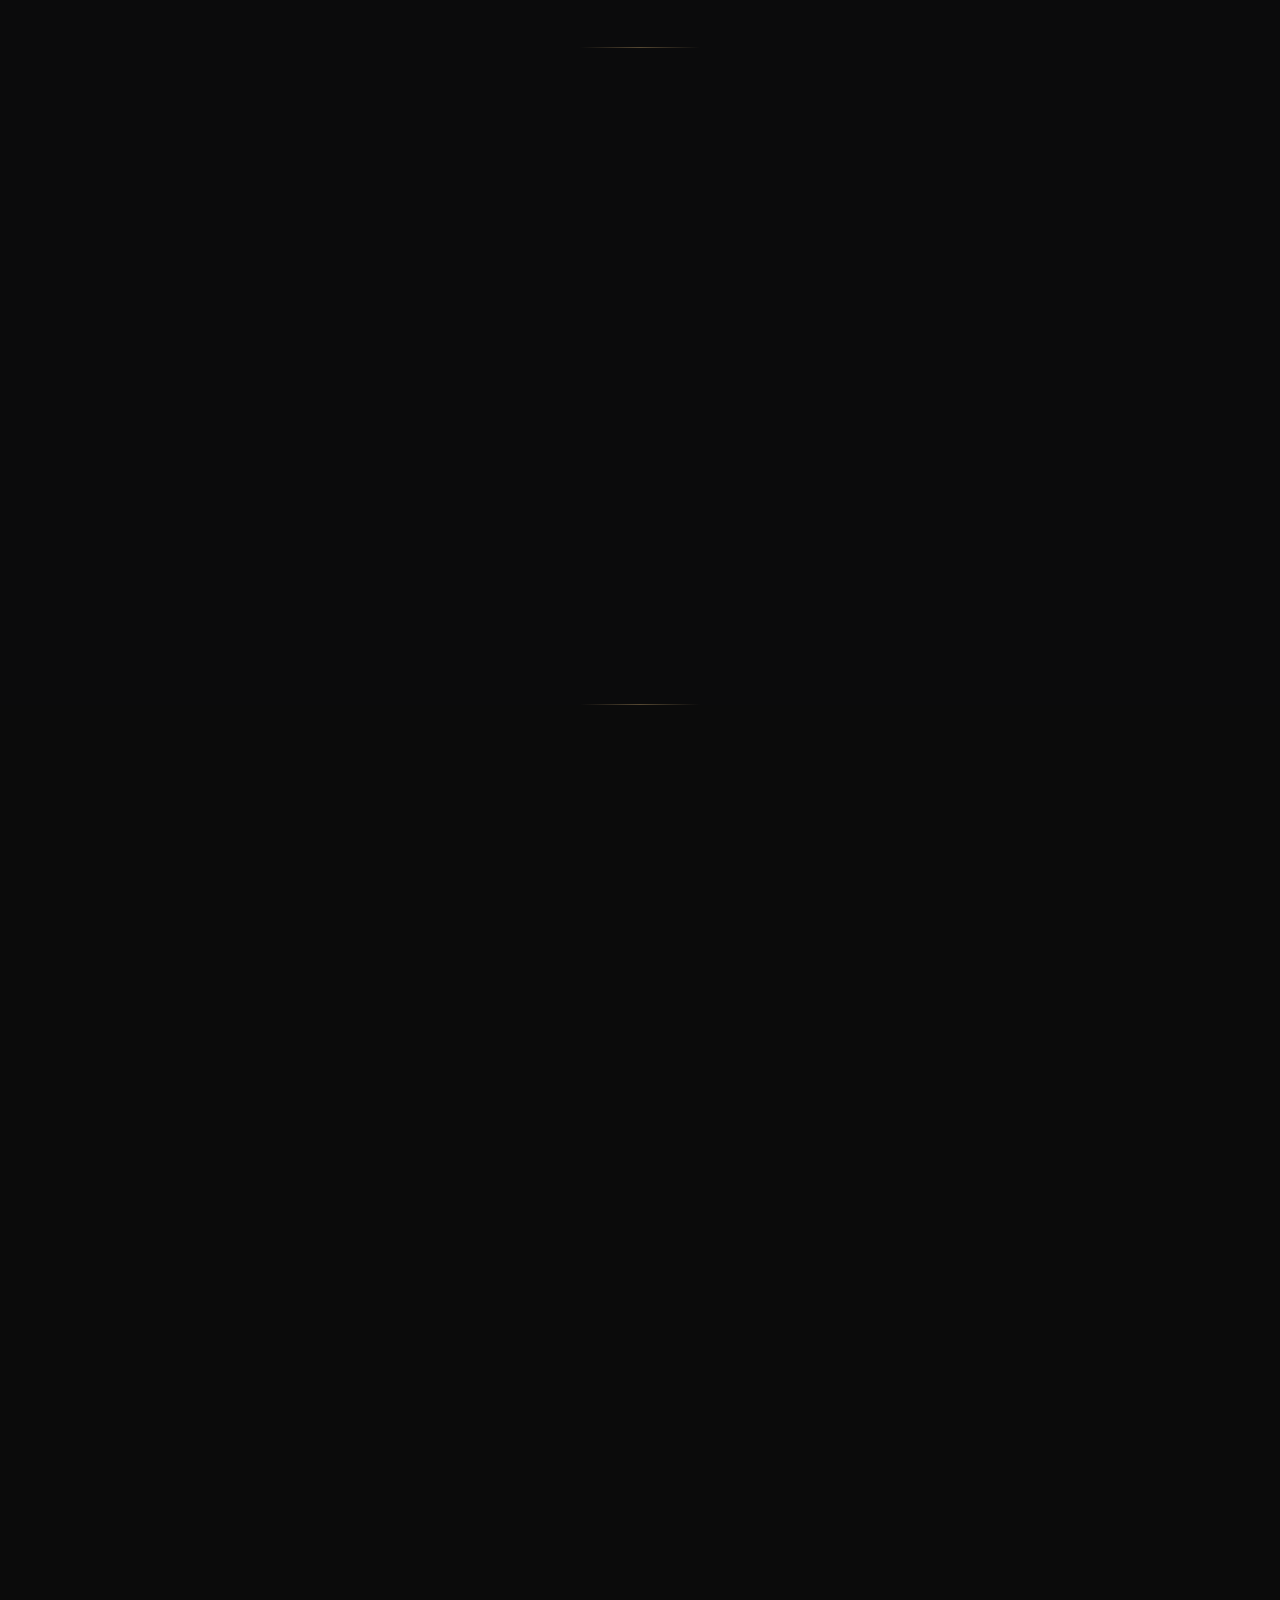
==== commit 9218d44f: "index.html" ====
--- a/index.html
+++ b/index.html
@@ -89,21 +89,20 @@
   <div class="portfolio-grid">
 
     <!-- PROJECT 1 -->
-    <div class="portfolio-card reveal reveal-fast"
+<div class="portfolio-card reveal reveal-fast"
      data-title="VÉRITÉ ESTATES"
      data-category="Real Estate Website"
-     data-image="images/project1.jpg">
-
-      data-link="https://kagonameshack-cmyk.github.io/V-RIT-ESTATES/">
-      
-      <img src="images/project1.jpg" alt="Project 1">
-
-      <div class="portfolio-overlay">
-        <h3>Montara Residences</h3>
-        <span>Real Estate Website</span>
-      </div>
-
-    </div>
+     data-image="images/project1.jpg"
+     data-link="https://kagonameshack-cmyk.github.io/V-RIT-ESTATES/">
+
+  <img src="images/project1.jpg" alt="VÉRITÉ ESTATES">
+
+  <div class="portfolio-overlay">
+    <h3>VÉRITÉ ESTATES</h3>
+    <span>Real Estate Website</span>
+  </div>
+
+</div>
 
 
     <!-- PROJECT 2 -->
